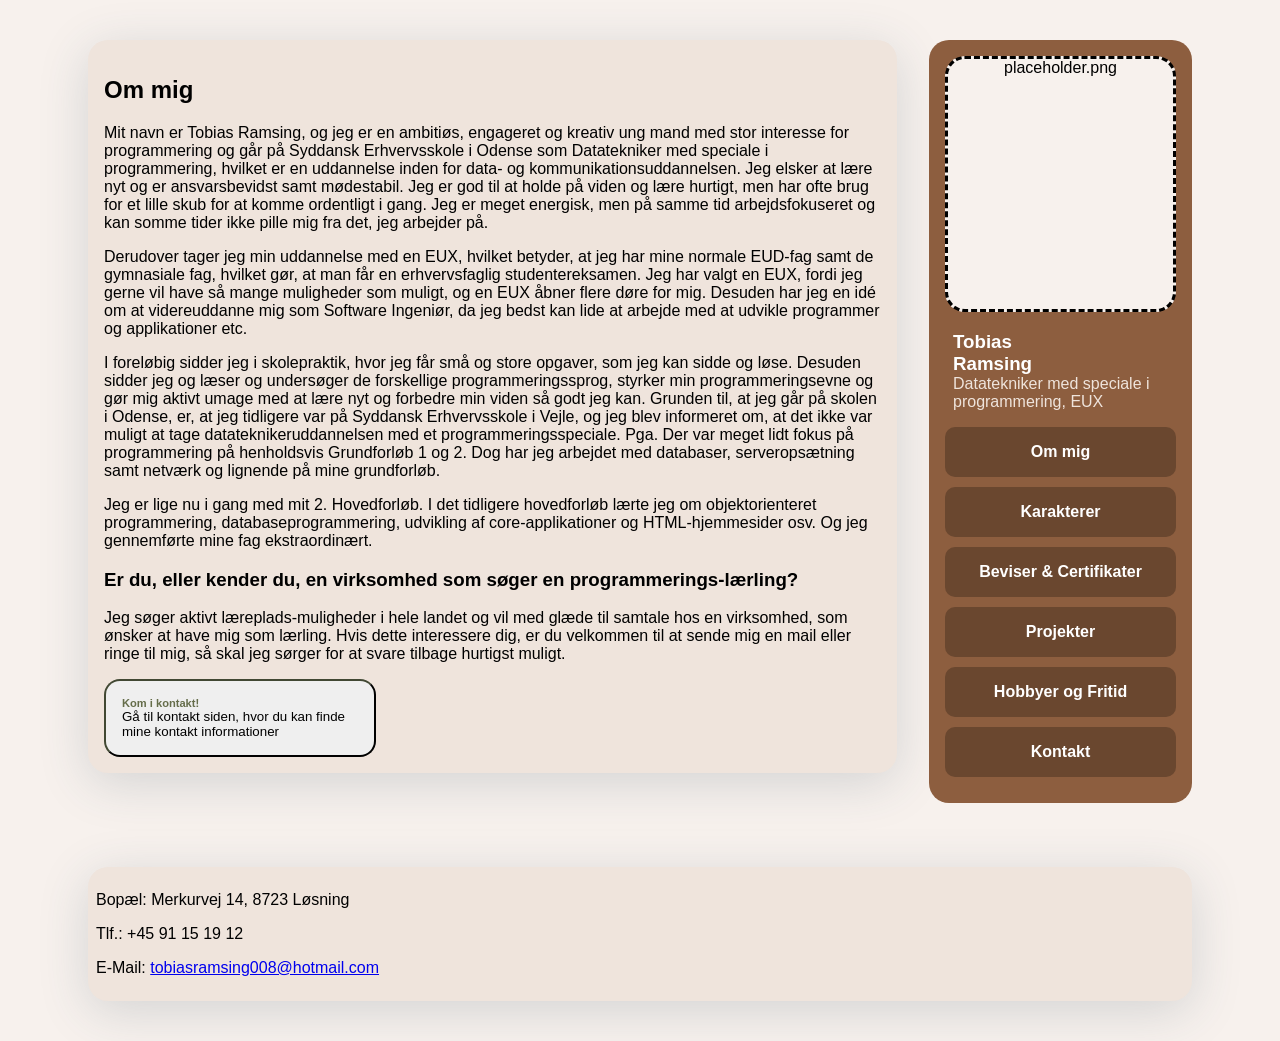
==== about.html @ 937082ed "Updated About Page and More" ====
<!DOCTYPE html>

<html>
    <head>
        <title>Tobias Ramsing | CV & Portfolio</title>
        <meta charset="UTF-8">
        <meta lang="DA">
        <meta name="description" content="Tobias Ramsing's CV og portfolio hjemmeside">
        <meta name="author" content="Tobias R.">
        <link rel="stylesheet" href="style.css">
    </head>
    <body>
        <div class="container">
            <main class="content">
                <div class="main-text-container">
                    <h2>Om mig</h2>
                    <p>Mit navn er Tobias Ramsing, og jeg er en ambitiøs, engageret og kreativ ung mand med stor interesse for programmering og går på Syddansk Erhvervsskole i Odense som Datatekniker med speciale i programmering, hvilket er en uddannelse inden for data- og kommunikationsuddannelsen. Jeg elsker at lære nyt og er ansvarsbevidst samt mødestabil. Jeg er god til at holde på viden og lære hurtigt, men har ofte brug for et lille skub for at komme ordentligt i gang. Jeg er meget energisk, men på samme tid arbejdsfokuseret og kan somme tider ikke pille mig fra det, jeg arbejder på.</p>
                    <p>Derudover tager jeg min uddannelse med en EUX, hvilket betyder, at jeg har mine normale EUD-fag samt de gymnasiale fag, hvilket gør, at man får en erhvervsfaglig studentereksamen. Jeg har valgt en EUX, fordi jeg gerne vil have så mange muligheder som muligt, og en EUX åbner flere døre for mig. Desuden har jeg en idé om at videreuddanne mig som Software Ingeniør, da jeg bedst kan lide at arbejde med at udvikle programmer og applikationer etc.</p>
                    <p>I foreløbig sidder jeg i skolepraktik, hvor jeg får små og store opgaver, som jeg kan sidde og løse. Desuden sidder jeg og læser og undersøger de forskellige programmeringssprog, styrker min programmeringsevne og gør mig aktivt umage med at lære nyt og forbedre min viden så godt jeg kan. Grunden til, at jeg går på skolen i Odense, er, at jeg tidligere var på Syddansk Erhvervsskole i Vejle, og jeg blev informeret om, at det ikke var muligt at tage datateknikeruddannelsen med et programmeringsspeciale. Pga. Der var meget lidt fokus på programmering på henholdsvis Grundforløb 1 og 2. Dog har jeg arbejdet med databaser, serveropsætning samt netværk og lignende på mine grundforløb.</p>
                    <p>Jeg er lige nu i gang med mit 2. Hovedforløb. I det tidligere hovedforløb lærte jeg om objektorienteret programmering, databaseprogrammering, udvikling af core-applikationer og HTML-hjemmesider osv. Og jeg gennemførte mine fag ekstraordinært.</p>
                    <h3>Er du, eller kender du, en virksomhed som søger en programmerings-lærling?</h3>
                    <p>Jeg søger aktivt læreplads-muligheder i hele landet og vil med glæde til samtale hos en virksomhed, som ønsker at have mig som lærling. Hvis dette interessere dig, er du velkommen til at sende mig en mail eller ringe til mig, så skal jeg sørger for at svare tilbage hurtigst muligt.</p>
                    <button class="to-contacts_container">
                        <small class="button-title">Kom i kontakt!</small>
                        <span>Gå til kontakt siden, hvor du kan finde mine kontakt informationer</span>
                    </button>
                </div>
            </main>

            <aside class="sidebar">
                <section class="sidebar-top">
                    <div class="profile-image">
                        <span>placeholder.png</span>
                    </div>
                    <div class="profile">
                        <h1>Tobias<br>Ramsing</h1>
                        <p class="subtitle">Datatekniker med speciale i programmering, EUX</p>
                    </div>

                </section>
                <section class="sidebar-nav">
                    <div class="sidenav">
                        <a href="/about.html" class="navbtn">Om mig</a>
                        <button popovertarget="dropdown" class="dropdown-btn navbtn">Karakterer
                            <i class="fa fa-caret-down"></i>
                        </button>
                        <div popover id="dropdown" class="dropdown-container">
                            <div class="dropdown-popover">
                                <a href="#hf1">Hovedforløb 1.</a>
                                <a href="#hf2">Hovedforløb 2.</a>
                                <a href="#hf3">Hovedforløb 3.</a>
                                <a href="#hf4">Hovedforløb 4.</a>
                                <a href="#hf5">Hovedforløb 5.</a>
                            </div>
                        </div>
                        <a href="#certifications" class="navbtn">Beviser & Certifikater</a>
                        <a href="#projects" class="navbtn">Projekter</a>
                        <a href="#hobbies" class="navbtn">Hobbyer og Fritid</a>
                        <a href="#contact" class="navbtn">Kontakt</a>
                    </div>
                </section>
            </aside>
        </div>
        <footer>
            <div class="footer-container">
                <main class="content">
                    <div class="socials">
                    </div>
                    <div class="footer-kontakt">
                        <p>Bopæl: Merkurvej 14, 8723 Løsning</p>
                        <p>Tlf.: +45 91 15 19 12</p>
                        <p>E-Mail: <a href="mailto:tobiasramsing008@hotmail.com">tobiasramsing008@hotmail.com</a></p>
                    </div>
                </main>
            </div>
        </footer>
    </body>
</html>
---- style.css ----
:root {
    font-family:'Segoe UI', Tahoma, Geneva, Verdana, sans-serif;
--color-font-primary-light: #ffffff;
--color-font-primary-dark: #000000;
--color-background-primary-light: #f7f1ed;
--color-background-primary-dark: #19100b;
--color-content-background-light: #efe4dc;
--color-content-background-dark: #231810;
--color-sidebar-background-primary: #8d5e3f;
--color-sidebar-background-secondary: #6a472f;
--color-sidebar-dropdown: #462F20;

--coffee-bean: #7f5539ff;
--camel: #a68a64ff;
--almond-cream: #ede0d4ff;
--dusty-olive: #656d4aff;
--ebony: #414833ff;

}

body {
    background-color: var(--color-background-primary-light);
}
main {
    background-color: var(--color-content-background-light);
    border-radius: 20px;
}
aside {
    background-color: var(--color-sidebar-background-primary);
    color: var(--color-font-primary-light);
}
.subtitle {
    color: var(--color-content-background-light);
}
.button-title {
    color:var(--dusty-olive);
    font-weight: 700;
}

.to-contacts_container {
    display: flex;
    flex-direction: column;
    text-align: left;
    width: 35%;
    padding: 1rem;
    border-radius: 16px;
    border-color: var(--ebony);
}
.main-text-container {
    padding: 0.5rem;
}
.profile-image {
    background-color: var(--color-background-primary-light);
    color: black;
    border-style: dashed;
    border-color: black;
    width: 225px;
    height: 250px;
    align-self: center;
    justify-self: center;
    border-radius: 20px;
    text-align: center;
}
.dropdown-btn {
    border: none;
    font-size: 16px;
    font-family:'Segoe UI', Tahoma, Geneva, Verdana, sans-serif;
}
.container {
    gap: 2rem;
    padding: 2rem 5rem;
    display: flex;
}
.sidebar {
    height: fit-content;
}
.content {
    height: fit-content;
    box-shadow: 0px 10px 50px lightgrey;
}
.dropdown-container {
    margin: 0;
    inset: auto;
    top: calc(anchor(bottom));
    justify-self: anchor-center;
    width: anchor-size(width);
    border: 0;
    border-radius: 10px;
    padding: 0;
    background-color: var(--color-background-primary-light);
    border-top-left-radius: 0;
    border-top-right-radius: 0;
}
.dropdown-popover {
    display: flex;
    flex-direction: column;
    text-align: center;
    width: 100%;
}
.dropdown-popover > a {
    text-decoration: none;
    color:#000000;
    padding: 1rem;
}
.dropdown-popover > a:hover {
    background-color: var(--color-content-background-light);
    border-radius: 10px;
}
.content {
    padding: 0.5rem;
}
.sidebar {
    display: grid;
    width: 80dvh;
    padding: 1rem;
    border-radius: 20px;
}
.sidebar-top {
    display: flex;
    flex-direction: column;
}
.profile {
    padding-left: 0.5rem;
}

.sidebar-nav .sidenav {
    display: grid;
}

.footer-container {
    padding: 2rem 5rem;
}

.navbtn {
    text-align: center;
    padding: 1rem;
    background-color: var(--color-sidebar-background-secondary);
    text-decoration: none;
    color: var(--color-font-primary-light);
    border-radius: 10px;
    margin-bottom: 10px;
    font-weight:600;
}

.profile h1 {
    margin-bottom: 0;
}
.profile .subtitle {
    margin-top: 0;
}
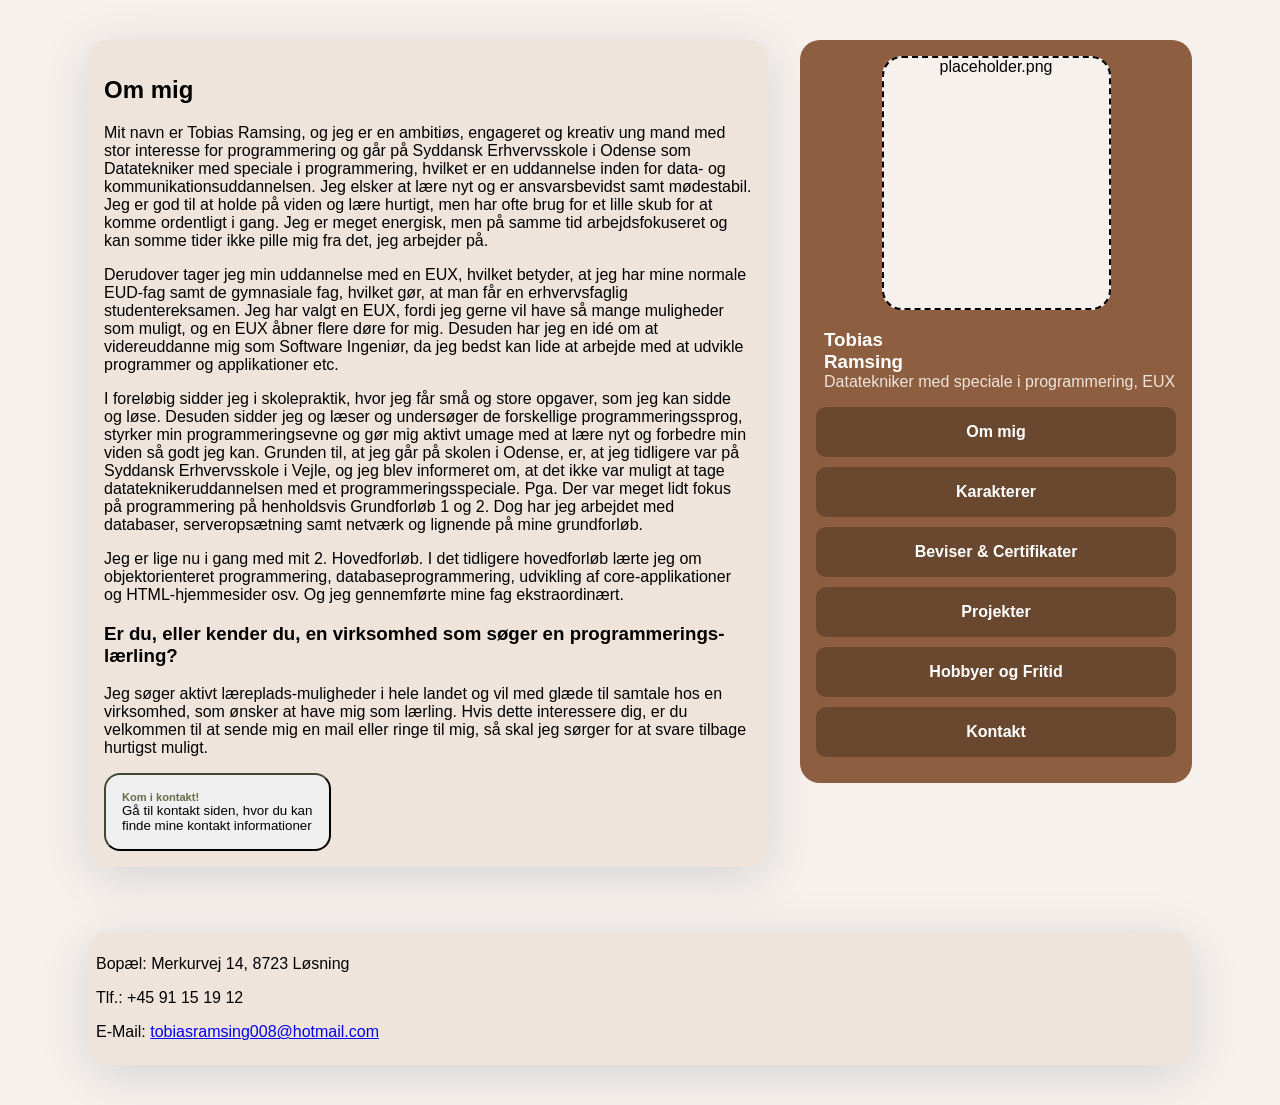
==== commit 5bee5bbf: "Addded more pages & organized CSS" ====
--- a/about.html
+++ b/about.html
@@ -1,10 +1,9 @@
 <!DOCTYPE html>
 
-<html>
+<html lang="da">
     <head>
         <title>Tobias Ramsing | CV & Portfolio</title>
         <meta charset="UTF-8">
-        <meta lang="DA">
         <meta name="description" content="Tobias Ramsing's CV og portfolio hjemmeside">
         <meta name="author" content="Tobias R.">
         <link rel="stylesheet" href="style.css">
@@ -20,13 +19,12 @@
                     <p>Jeg er lige nu i gang med mit 2. Hovedforløb. I det tidligere hovedforløb lærte jeg om objektorienteret programmering, databaseprogrammering, udvikling af core-applikationer og HTML-hjemmesider osv. Og jeg gennemførte mine fag ekstraordinært.</p>
                     <h3>Er du, eller kender du, en virksomhed som søger en programmerings-lærling?</h3>
                     <p>Jeg søger aktivt læreplads-muligheder i hele landet og vil med glæde til samtale hos en virksomhed, som ønsker at have mig som lærling. Hvis dette interessere dig, er du velkommen til at sende mig en mail eller ringe til mig, så skal jeg sørger for at svare tilbage hurtigst muligt.</p>
-                    <button class="to-contacts_container">
+                    <button type="button" class="to-contacts_container" onclick="location.href='/contact.html'">
                         <small class="button-title">Kom i kontakt!</small>
                         <span>Gå til kontakt siden, hvor du kan finde mine kontakt informationer</span>
                     </button>
                 </div>
             </main>
-
             <aside class="sidebar">
                 <section class="sidebar-top">
                     <div class="profile-image">
@@ -36,7 +34,6 @@
                         <h1>Tobias<br>Ramsing</h1>
                         <p class="subtitle">Datatekniker med speciale i programmering, EUX</p>
                     </div>
-
                 </section>
                 <section class="sidebar-nav">
                     <div class="sidenav">
@@ -46,33 +43,29 @@
                         </button>
                         <div popover id="dropdown" class="dropdown-container">
                             <div class="dropdown-popover">
-                                <a href="#hf1">Hovedforløb 1.</a>
-                                <a href="#hf2">Hovedforløb 2.</a>
-                                <a href="#hf3">Hovedforløb 3.</a>
-                                <a href="#hf4">Hovedforløb 4.</a>
-                                <a href="#hf5">Hovedforløb 5.</a>
+                                <a href="/grades-h1.html">Hovedforløb 1.</a>
                             </div>
                         </div>
-                        <a href="#certifications" class="navbtn">Beviser & Certifikater</a>
-                        <a href="#projects" class="navbtn">Projekter</a>
-                        <a href="#hobbies" class="navbtn">Hobbyer og Fritid</a>
-                        <a href="#contact" class="navbtn">Kontakt</a>
+                        <a href="/certifications.html" class="navbtn">Beviser & Certifikater</a>
+                        <a href="/projects.html" class="navbtn">Projekter</a>
+                        <a href="/hobbies.html" class="navbtn">Hobbyer og Fritid</a>
+                        <a href="/contact.html" class="navbtn">Kontakt</a>
                     </div>
                 </section>
             </aside>
         </div>
-        <footer>
-            <div class="footer-container">
-                <main class="content">
-                    <div class="socials">
-                    </div>
-                    <div class="footer-kontakt">
-                        <p>Bopæl: Merkurvej 14, 8723 Løsning</p>
-                        <p>Tlf.: +45 91 15 19 12</p>
-                        <p>E-Mail: <a href="mailto:tobiasramsing008@hotmail.com">tobiasramsing008@hotmail.com</a></p>
-                    </div>
-                </main>
-            </div>
-        </footer>
     </body>
+    <footer>
+        <div class="footer-container">
+            <main class="content">
+                <div class="socials">
+                </div>
+                <div class="footer-kontakt">
+                    <p>Bopæl: Merkurvej 14, 8723 Løsning</p>
+                    <p>Tlf.: +45 91 15 19 12</p>
+                    <p>E-Mail: <a href="mailto:tobiasramsing008@hotmail.com">tobiasramsing008@hotmail.com</a></p>
+                </div>
+            </main>
+        </div>
+    </footer>
 </html>
--- a/style.css
+++ b/style.css
@@ -1,83 +1,146 @@
 :root {
-    font-family:'Segoe UI', Tahoma, Geneva, Verdana, sans-serif;
---color-font-primary-light: #ffffff;
---color-font-primary-dark: #000000;
---color-background-primary-light: #f7f1ed;
---color-background-primary-dark: #19100b;
---color-content-background-light: #efe4dc;
---color-content-background-dark: #231810;
---color-sidebar-background-primary: #8d5e3f;
---color-sidebar-background-secondary: #6a472f;
---color-sidebar-dropdown: #462F20;
-
---coffee-bean: #7f5539ff;
---camel: #a68a64ff;
---almond-cream: #ede0d4ff;
---dusty-olive: #656d4aff;
---ebony: #414833ff;
-
+    font-family: 'Segoe UI', Tahoma, Geneva, Verdana, sans-serif;
+    --color-font-primary-light: #ffffff;
+    --color-font-primary-dark: #000000;
+    --color-background-primary-light: #f7f1ed;
+    --color-background-primary-dark: #19100b;
+    --color-content-background-light: #efe4dc;
+    --color-content-background-dark: #231810;
+    --color-sidebar-background-primary: #8d5e3f;
+    --color-sidebar-background-secondary: #6a472f;
+    --color-sidebar-dropdown: #462F20;
+    --coffee-bean: #7f5539ff;
+    --camel: #a68a64ff;
+    --almond-cream: #ede0d4ff;
+    --dusty-olive: #656d4aff;
+    --ebony: #414833ff;
 }
 
+/* ===== Layout ===== */
 body {
     background-color: var(--color-background-primary-light);
 }
+
+.container {
+    display: flex;
+    gap: 2rem;
+    padding: 2rem 5rem;
+}
+
+/* ===== Main Content ===== */
 main {
     background-color: var(--color-content-background-light);
     border-radius: 20px;
 }
+
+.content {
+    flex: 1;
+    height: fit-content;
+    padding: 0.5rem;
+    box-shadow: 0px 10px 50px lightgrey;
+}
+
+.main-text-container {
+    padding: 0.5rem;
+}
+
+.projects_container {
+    display: flex;
+    justify-content: center;
+    flex-direction: row;
+    flex-wrap: wrap;
+    gap: 2rem;
+}
+
+.project {
+    border: 3px solid var(--color-content-background-dark);
+    border-radius: 20px;
+    padding: 10px;
+    width: 300px;
+    height: 150px;
+    background-color: rgba(255, 255, 255, 0.836);
+}
+.project p {
+    color: var(--dusty-olive);
+    font-weight: 500;
+}
+/* ===== Sidebar ===== */
 aside {
     background-color: var(--color-sidebar-background-primary);
     color: var(--color-font-primary-light);
 }
+
+.sidebar {
+    display: grid;
+    width: 40dvh;
+    height: fit-content;
+    padding: 1rem;
+    border-radius: 20px;
+}
+
+.sidebar-top {
+    display: flex;
+    flex-direction: column;
+}
+
+.profile {
+    padding-left: 0.5rem;
+}
+
+.profile h1 {
+    margin-bottom: 0;
+}
+
+.profile .subtitle {
+    margin-top: 0;
+}
+
 .subtitle {
     color: var(--color-content-background-light);
 }
-.button-title {
-    color:var(--dusty-olive);
-    font-weight: 700;
+
+/* ===== Profile Image ===== */
+.profile-image {
+    width: 225px;
+    height: 250px;
+    background-color: var(--color-background-primary-light);
+    color: black;
+    border: 2px dashed black;
+    border-radius: 20px;
+    text-align: center;
+    align-self: center;
+    justify-self: center;
 }
 
-.to-contacts_container {
-    display: flex;
-    flex-direction: column;
-    text-align: left;
-    width: 35%;
+/* ===== Navigation ===== */
+.sidebar-nav .sidenav {
+    display: grid;
+}
+
+.navbtn {
+    text-align: center;
     padding: 1rem;
-    border-radius: 16px;
-    border-color: var(--ebony);
+    background-color: var(--color-sidebar-background-secondary);
+    color: var(--color-font-primary-light);
+    text-decoration: none;
+    border-radius: 10px;
+    margin-bottom: 10px;
+    font-weight: 600;
+    border: none;
+    cursor: pointer;
 }
-.main-text-container {
-    padding: 0.5rem;
+
+.navbtn:hover {
+    background-color: var(--color-sidebar-background-secondary);
+    cursor: pointer;
 }
-.profile-image {
-    background-color: var(--color-background-primary-light);
-    color: black;
-    border-style: dashed;
-    border-color: black;
-    width: 225px;
-    height: 250px;
-    align-self: center;
-    justify-self: center;
-    border-radius: 20px;
-    text-align: center;
-}
+
 .dropdown-btn {
     border: none;
     font-size: 16px;
-    font-family:'Segoe UI', Tahoma, Geneva, Verdana, sans-serif;
+    font-family: 'Segoe UI', Tahoma, Geneva, Verdana, sans-serif;
 }
-.container {
-    gap: 2rem;
-    padding: 2rem 5rem;
-    display: flex;
-}
-.sidebar {
-    height: fit-content;
-}
-.content {
-    height: fit-content;
-    box-shadow: 0px 10px 50px lightgrey;
-}
+
 .dropdown-container {
     margin: 0;
     inset: auto;
@@ -91,60 +154,46 @@
     border-top-left-radius: 0;
     border-top-right-radius: 0;
 }
+
 .dropdown-popover {
     display: flex;
     flex-direction: column;
     text-align: center;
     width: 100%;
 }
+
 .dropdown-popover > a {
+    padding: 1rem;
+    color: #000000;
     text-decoration: none;
-    color:#000000;
-    padding: 1rem;
 }
+
 .dropdown-popover > a:hover {
     background-color: var(--color-content-background-light);
     border-radius: 10px;
 }
-.content {
-    padding: 0.5rem;
+
+/* ===== Buttons ===== */
+button {
+    cursor: pointer;
 }
-.sidebar {
-    display: grid;
-    width: 80dvh;
-    padding: 1rem;
-    border-radius: 20px;
-}
-.sidebar-top {
+
+.to-contacts_container {
     display: flex;
     flex-direction: column;
-}
-.profile {
-    padding-left: 0.5rem;
+    text-align: left;
+    width: 35%;
+    padding: 1rem;
+    border-radius: 16px;
+    border-color: var(--ebony);
 }
 
-.sidebar-nav .sidenav {
-    display: grid;
+.button-title {
+    color: var(--dusty-olive);
+    font-weight: 700;
 }
 
+/* ===== Footer ===== */
 .footer-container {
     padding: 2rem 5rem;
-}
-
-.navbtn {
-    text-align: center;
-    padding: 1rem;
-    background-color: var(--color-sidebar-background-secondary);
-    text-decoration: none;
-    color: var(--color-font-primary-light);
-    border-radius: 10px;
-    margin-bottom: 10px;
-    font-weight:600;
-}
-
-.profile h1 {
-    margin-bottom: 0;
-}
-.profile .subtitle {
-    margin-top: 0;
 }
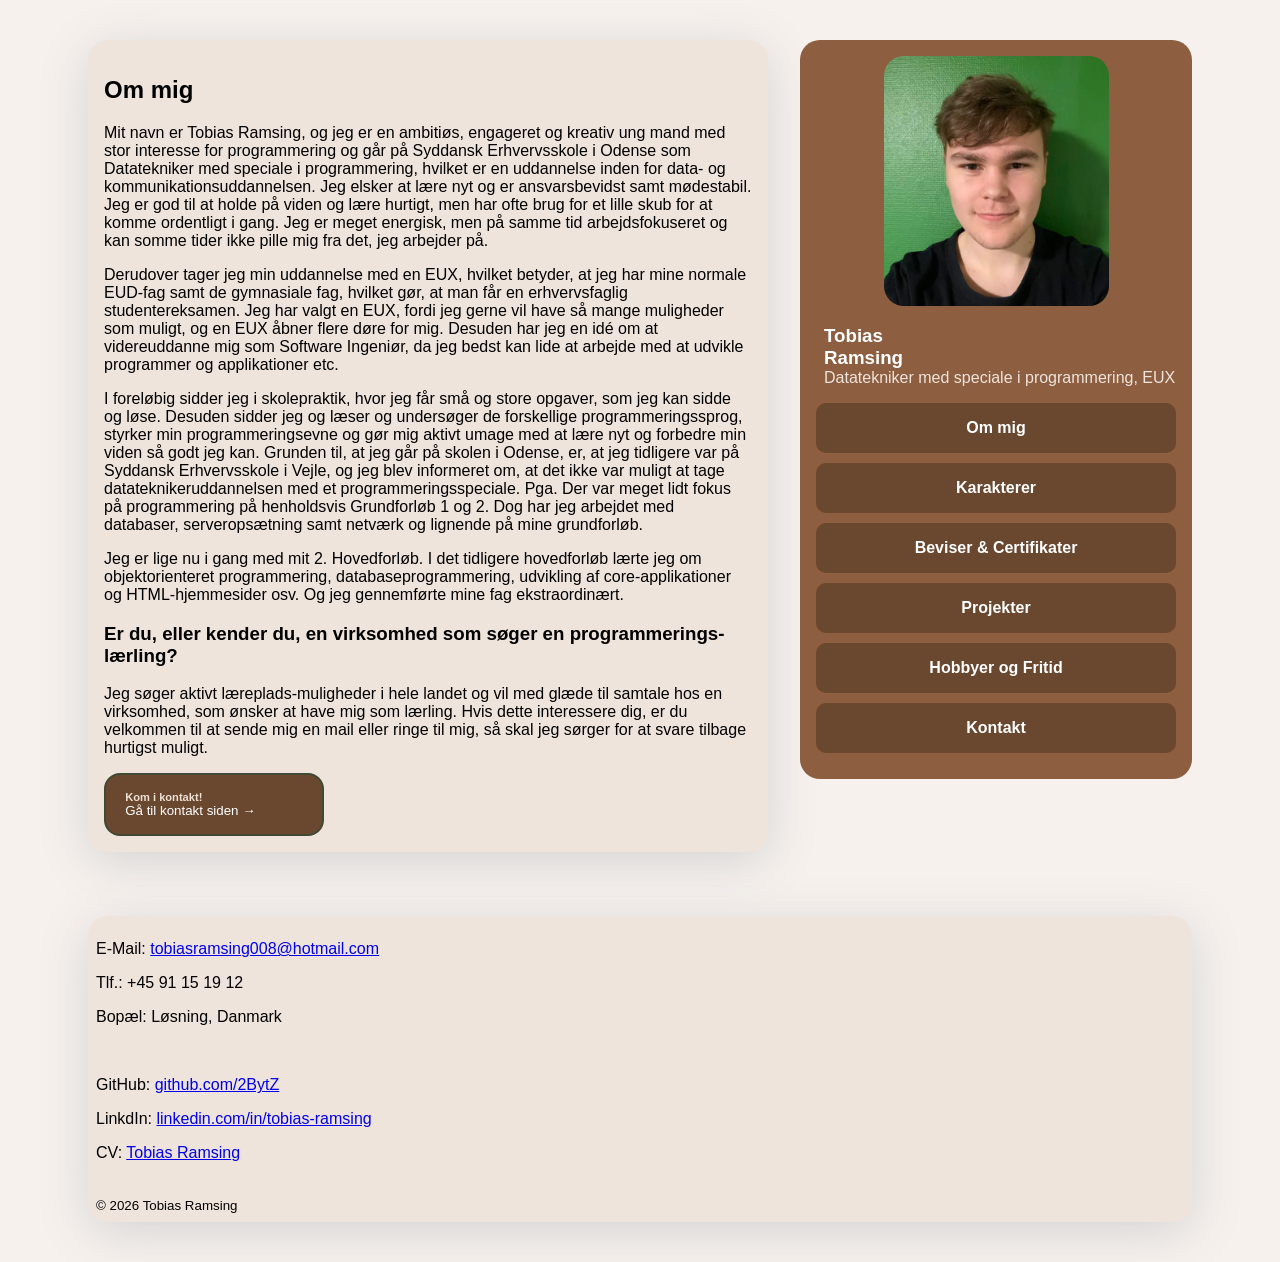
==== commit ba95cd1a: "Added TODO list and media files" ====
--- a/about.html
+++ b/about.html
@@ -21,14 +21,14 @@
                     <p>Jeg søger aktivt læreplads-muligheder i hele landet og vil med glæde til samtale hos en virksomhed, som ønsker at have mig som lærling. Hvis dette interessere dig, er du velkommen til at sende mig en mail eller ringe til mig, så skal jeg sørger for at svare tilbage hurtigst muligt.</p>
                     <button type="button" class="to-contacts_container" onclick="location.href='/contact.html'">
                         <small class="button-title">Kom i kontakt!</small>
-                        <span>Gå til kontakt siden, hvor du kan finde mine kontakt informationer</span>
+                        <span>Gå til kontakt siden &RightArrow;</span>
                     </button>
                 </div>
             </main>
             <aside class="sidebar">
                 <section class="sidebar-top">
                     <div class="profile-image">
-                        <span>placeholder.png</span>
+                        <img src="media/Selfie.jpg" alt="Tobias Ramsing selfie">
                     </div>
                     <div class="profile">
                         <h1>Tobias<br>Ramsing</h1>
@@ -58,13 +58,15 @@
     <footer>
         <div class="footer-container">
             <main class="content">
-                <div class="socials">
-                </div>
-                <div class="footer-kontakt">
-                    <p>Bopæl: Merkurvej 14, 8723 Løsning</p>
-                    <p>Tlf.: +45 91 15 19 12</p>
-                    <p>E-Mail: <a href="mailto:tobiasramsing008@hotmail.com">tobiasramsing008@hotmail.com</a></p>
-                </div>
+                <p>E-Mail: <a href="mailto:tobiasramsing008@hotmail.com">tobiasramsing008@hotmail.com</a></p>
+                <p>Tlf.: +45 91 15 19 12</p>
+                <p>Bopæl: Løsning, Danmark</p>
+                <br>
+                <p>GitHub: <a href="https://github.com/2BytZ">github.com/2BytZ</a></p>
+                <p>LinkdIn: <a href="www.linkedin.com/in/tobias-ramsing">linkedin.com/in/tobias-ramsing</a></p>
+                <p>CV: <a target="_balnk" href="docs/CV - Tobias Ramsing.pdf">Tobias Ramsing</a></p>
+                <br>
+                <small>© 2026 Tobias Ramsing</small>
             </main>
         </div>
     </footer>
--- a/style.css
+++ b/style.css
@@ -104,14 +104,19 @@
     width: 225px;
     height: 250px;
     background-color: var(--color-background-primary-light);
-    color: black;
-    border: 2px dashed black;
+    /*border: 2px dashed black;*/
     border-radius: 20px;
     text-align: center;
     align-self: center;
     justify-self: center;
-}
-
+    overflow: hidden;
+}
+.profile-image img {
+    width: 100%;
+    height: 100%;
+    object-fit: cover;
+    display: block;
+}
 /* ===== Navigation ===== */
 .sidebar-nav .sidenav {
     display: grid;
@@ -174,23 +179,103 @@
 }
 
 /* ===== Buttons ===== */
-button {
+.navbtn {
+    border: 2px solid var(--ebony);
+    background-color: var(--color-sidebar-background-secondary);
+    color: var(--color-font-primary-light);
+    transition: transform 0.2s ease, background-color 0.2s ease;
     cursor: pointer;
+    border: none;
+    background-color: var(--color-sidebar-background-secondary);
+    color: var(--color-font-primary-light);
+}
+
+.navbtn:hover {
+    transform: translateY(-2px);
 }
 
 .to-contacts_container {
     display: flex;
     flex-direction: column;
     text-align: left;
-    width: 35%;
-    padding: 1rem;
+    width: fit-content;
+    min-width: 220px;
+    padding: 1rem 1.2rem;
     border-radius: 16px;
-    border-color: var(--ebony);
+    border: 2px solid var(--ebony);
+    background-color: var(--color-sidebar-background-secondary);
+    color: var(--color-font-primary-light);
+    transition: transform 0.2s ease, background-color 0.2s ease;
+}
+
+.to-contacts_container:hover {
+    transform: translateY(-2px);
+    background-color: var(--color-sidebar-background-primary);
 }
 
 .button-title {
-    color: var(--dusty-olive);
+    color: var(--almond-cream);
     font-weight: 700;
+}
+
+.contact-details {
+    margin-bottom: 1.5rem;
+    display: grid;
+    gap: 0.75rem;
+}
+
+.contact-details p {
+    margin: 0;
+    font-weight: 500;
+    line-height: 1.6;
+}
+
+.contact-details a {
+    color: var(--coffee-bean);
+    text-decoration: none;
+}
+
+.contact-details a:hover {
+    text-decoration: underline;
+}
+
+.contact-form {
+    display: grid;
+    gap: 1rem;
+    margin-top: 1rem;
+}
+
+.contact-form label {
+    display: flex;
+    flex-direction: column;
+    gap: 0.5rem;
+    font-weight: 600;
+    color: var(--ebony);
+}
+
+.contact-form input,
+.contact-form textarea {
+    width: 90%;
+    padding: 0.9rem 1rem;
+    border-radius: 14px;
+    border: 1px solid rgba(0, 0, 0, 0.12);
+    background: rgba(255, 255, 255, 0.92);
+    font-family: inherit;
+    font-size: 1rem;
+    color: var(--color-font-primary-dark);
+    resize: vertical;
+    box-shadow: inset 0 0 0 1px rgba(0, 0, 0, 0.04);
+}
+
+.contact-form input:focus,
+.contact-form textarea:focus {
+    outline: none;
+    border-color: var(--coffee-bean);
+    box-shadow: 0 0 0 3px rgba(127, 85, 57, 0.15);
+}
+
+.contact-form textarea {
+    min-height: 150px;
 }
 
 /* ===== Footer ===== */
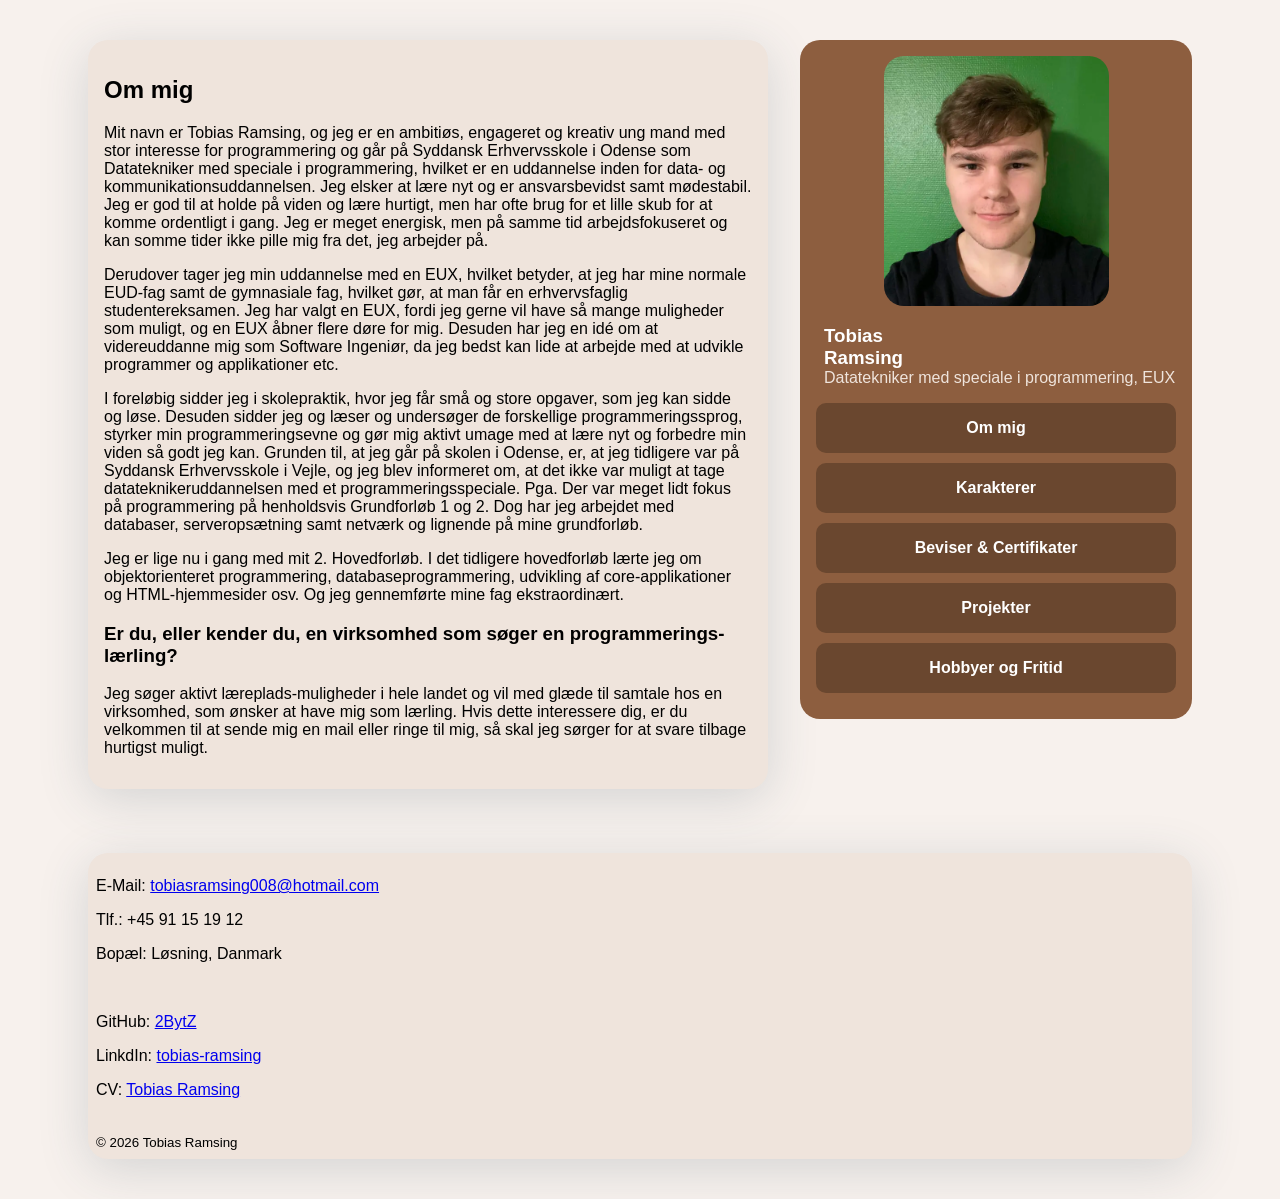
==== commit ebf0ae51: "Removed "kontakt" page" ====
--- a/about.html
+++ b/about.html
@@ -19,10 +19,6 @@
                     <p>Jeg er lige nu i gang med mit 2. Hovedforløb. I det tidligere hovedforløb lærte jeg om objektorienteret programmering, databaseprogrammering, udvikling af core-applikationer og HTML-hjemmesider osv. Og jeg gennemførte mine fag ekstraordinært.</p>
                     <h3>Er du, eller kender du, en virksomhed som søger en programmerings-lærling?</h3>
                     <p>Jeg søger aktivt læreplads-muligheder i hele landet og vil med glæde til samtale hos en virksomhed, som ønsker at have mig som lærling. Hvis dette interessere dig, er du velkommen til at sende mig en mail eller ringe til mig, så skal jeg sørger for at svare tilbage hurtigst muligt.</p>
-                    <button type="button" class="to-contacts_container" onclick="location.href='/contact.html'">
-                        <small class="button-title">Kom i kontakt!</small>
-                        <span>Gå til kontakt siden &RightArrow;</span>
-                    </button>
                 </div>
             </main>
             <aside class="sidebar">
@@ -43,13 +39,12 @@
                         </button>
                         <div popover id="dropdown" class="dropdown-container">
                             <div class="dropdown-popover">
-                                <a href="/grades-h1.html">Hovedforløb 1.</a>
+                                <a target="_blank" href="docs/Skolevejledning_1 hovedorløb eux.pdf">Hovedforløb 1.</a>
                             </div>
                         </div>
                         <a href="/certifications.html" class="navbtn">Beviser & Certifikater</a>
                         <a href="/projects.html" class="navbtn">Projekter</a>
                         <a href="/hobbies.html" class="navbtn">Hobbyer og Fritid</a>
-                        <a href="/contact.html" class="navbtn">Kontakt</a>
                     </div>
                 </section>
             </aside>
@@ -62,9 +57,9 @@
                 <p>Tlf.: +45 91 15 19 12</p>
                 <p>Bopæl: Løsning, Danmark</p>
                 <br>
-                <p>GitHub: <a href="https://github.com/2BytZ">github.com/2BytZ</a></p>
-                <p>LinkdIn: <a href="www.linkedin.com/in/tobias-ramsing">linkedin.com/in/tobias-ramsing</a></p>
-                <p>CV: <a target="_balnk" href="docs/CV - Tobias Ramsing.pdf">Tobias Ramsing</a></p>
+                <p>GitHub: <a href="https://github.com/2BytZ">2BytZ</a></p>
+                <p>LinkdIn: <a href="www.linkedin.com/in/tobias-ramsing">tobias-ramsing</a></p>
+                <p>CV: <a target="_blank" href="docs/CV - Tobias Ramsing.pdf">Tobias Ramsing</a></p>
                 <br>
                 <small>© 2026 Tobias Ramsing</small>
             </main>
--- a/style.css
+++ b/style.css
@@ -52,18 +52,56 @@
     gap: 2rem;
 }
 
+.project-date {
+    font-size: x-small;
+    margin: 0;
+}
+
 .project {
     border: 3px solid var(--color-content-background-dark);
     border-radius: 20px;
     padding: 10px;
     width: 300px;
-    height: 150px;
+    height: fit-content;
     background-color: rgba(255, 255, 255, 0.836);
-}
+    position: relative;
+    display: flex;
+    flex-direction: column;
+}
+
 .project p {
     color: var(--dusty-olive);
-    font-weight: 500;
-}
+    font-weight:700;
+    margin-bottom: 0;
+}
+.project small {
+    margin-top: 0;
+}
+
+.project > span {
+    position: absolute;
+    bottom: 10px;
+    right: 10px;
+    font-weight: bold;
+    font-size: 1.2rem;
+}
+
+.teknologier{
+    margin-top: 10px;
+    display: flex;
+    flex-direction: row;
+    gap: 10px;
+}
+
+.teknologier > li {
+    list-style: none;
+    border-radius: 20px;
+    border: 2px solid var(--ebony);
+    background-color: var(--dusty-olive);
+    width: fit-content;
+    padding: 5px;
+}
+
 /* ===== Sidebar ===== */
 aside {
     background-color: var(--color-sidebar-background-primary);
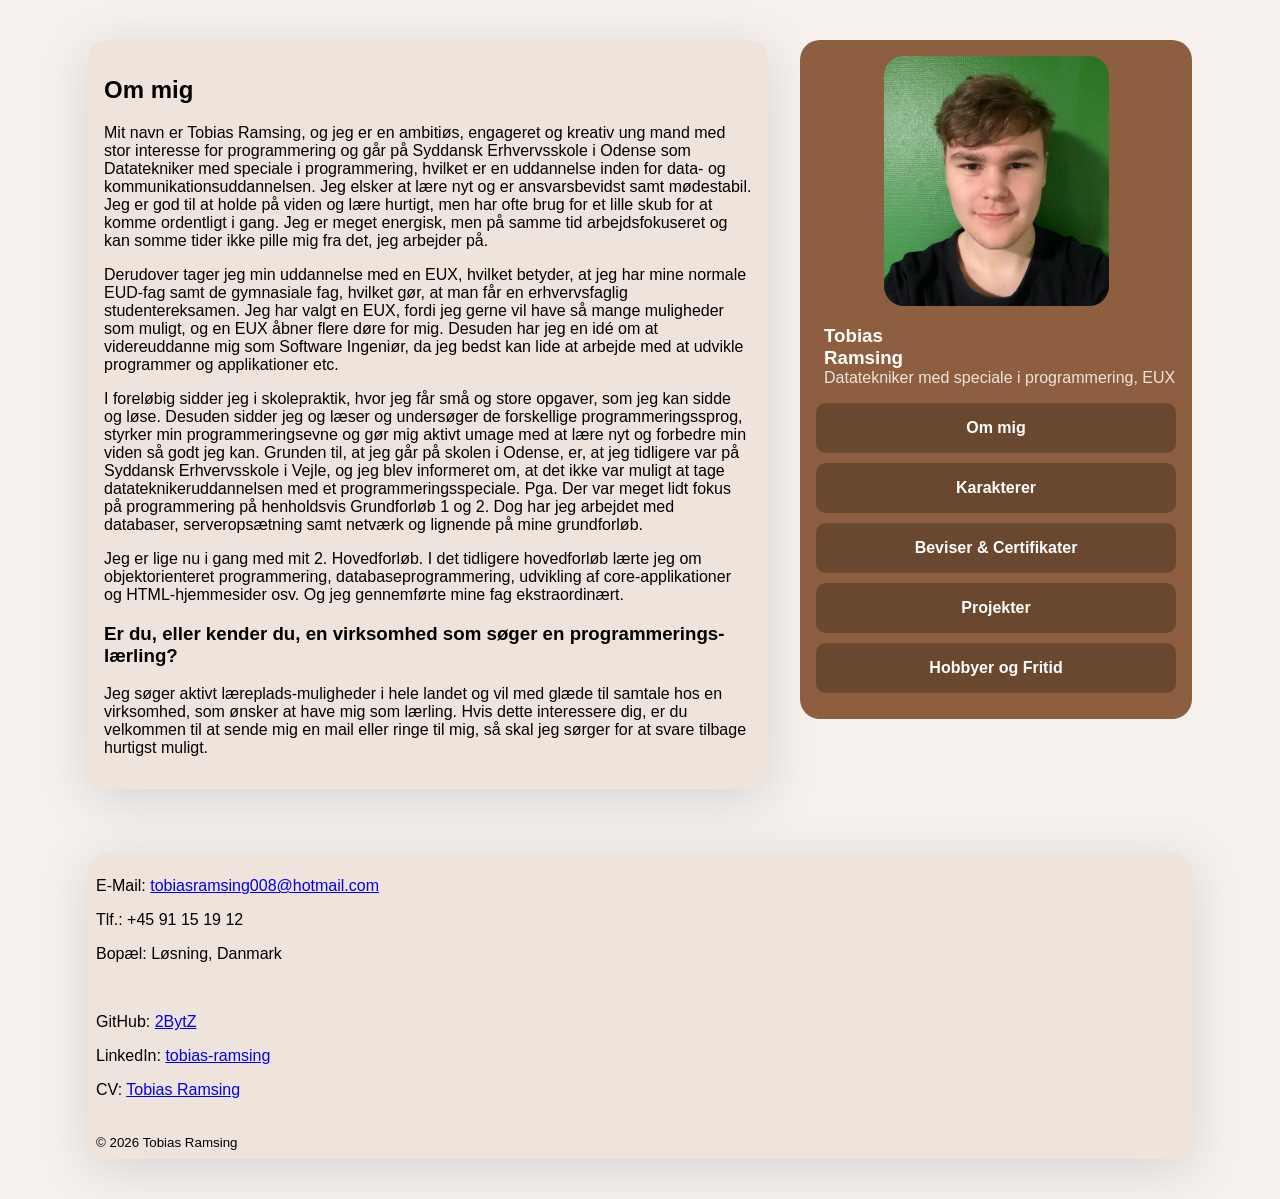
==== commit caf0645d: "Afleveret opgave" ====
--- a/about.html
+++ b/about.html
@@ -58,7 +58,7 @@
                 <p>Bopæl: Løsning, Danmark</p>
                 <br>
                 <p>GitHub: <a href="https://github.com/2BytZ">2BytZ</a></p>
-                <p>LinkdIn: <a href="www.linkedin.com/in/tobias-ramsing">tobias-ramsing</a></p>
+                <p>LinkedIn: <a href="www.linkedin.com/in/tobias-ramsing">tobias-ramsing</a></p>
                 <p>CV: <a target="_blank" href="docs/CV - Tobias Ramsing.pdf">Tobias Ramsing</a></p>
                 <br>
                 <small>© 2026 Tobias Ramsing</small>
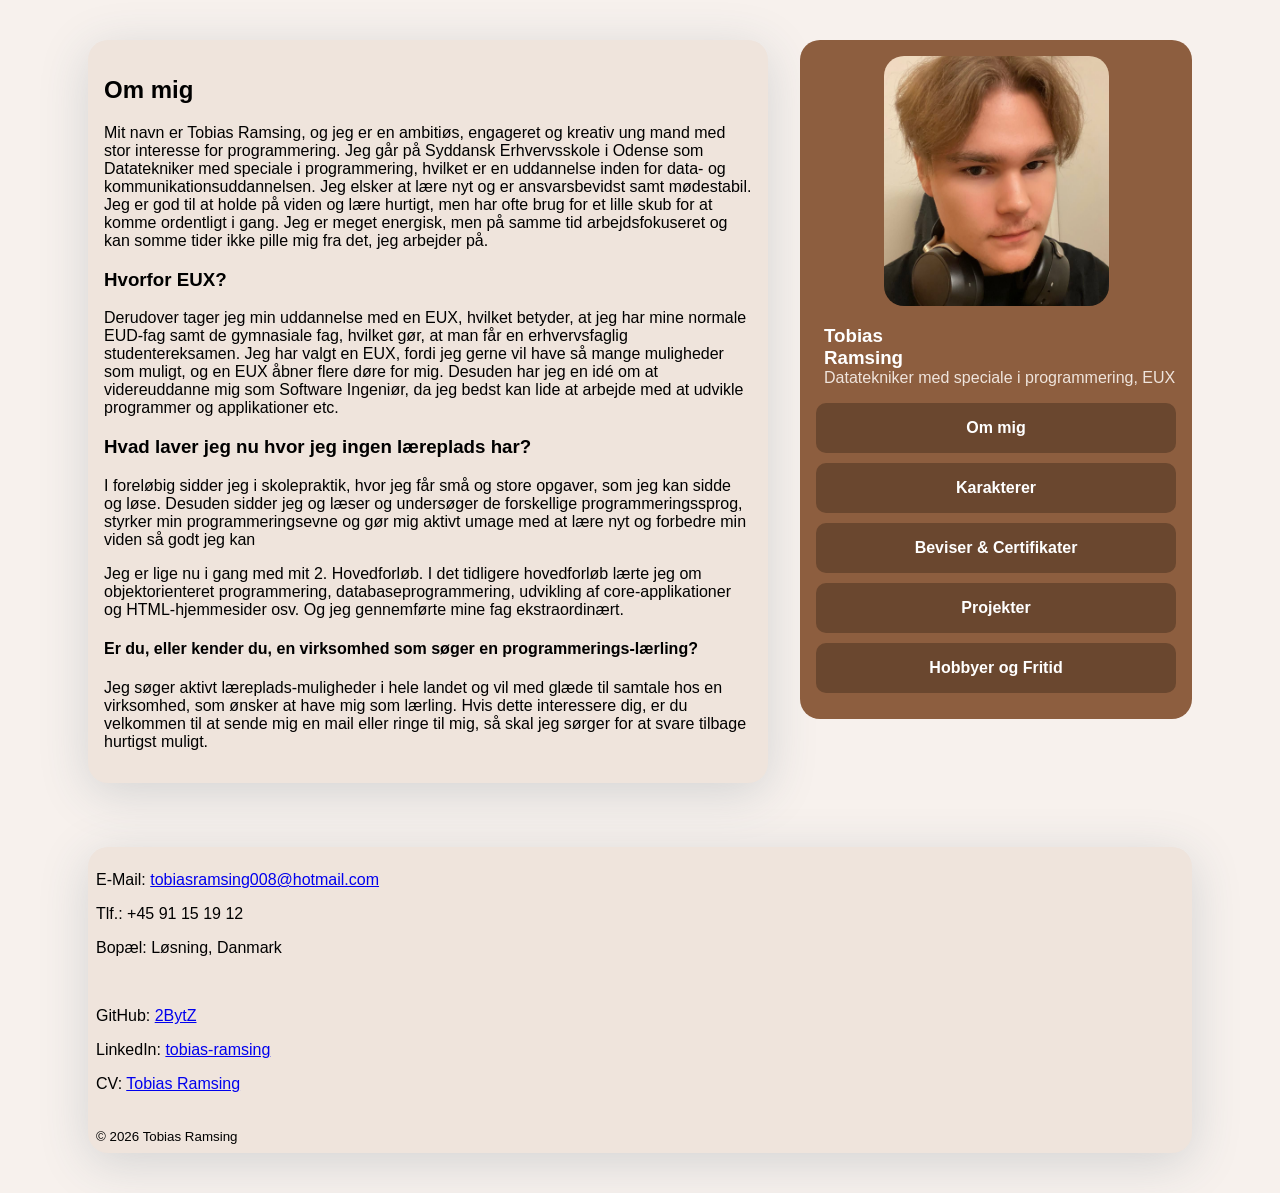
==== commit 7fcefa56: "Changed foto and fixed dropdown" ====
--- a/about.html
+++ b/about.html
@@ -13,18 +13,20 @@
             <main class="content">
                 <div class="main-text-container">
                     <h2>Om mig</h2>
-                    <p>Mit navn er Tobias Ramsing, og jeg er en ambitiøs, engageret og kreativ ung mand med stor interesse for programmering og går på Syddansk Erhvervsskole i Odense som Datatekniker med speciale i programmering, hvilket er en uddannelse inden for data- og kommunikationsuddannelsen. Jeg elsker at lære nyt og er ansvarsbevidst samt mødestabil. Jeg er god til at holde på viden og lære hurtigt, men har ofte brug for et lille skub for at komme ordentligt i gang. Jeg er meget energisk, men på samme tid arbejdsfokuseret og kan somme tider ikke pille mig fra det, jeg arbejder på.</p>
+                    <p>Mit navn er Tobias Ramsing, og jeg er en ambitiøs, engageret og kreativ ung mand med stor interesse for programmering. Jeg går på Syddansk Erhvervsskole i Odense som Datatekniker med speciale i programmering, hvilket er en uddannelse inden for data- og kommunikationsuddannelsen. Jeg elsker at lære nyt og er ansvarsbevidst samt mødestabil. Jeg er god til at holde på viden og lære hurtigt, men har ofte brug for et lille skub for at komme ordentligt i gang. Jeg er meget energisk, men på samme tid arbejdsfokuseret og kan somme tider ikke pille mig fra det, jeg arbejder på.</p>
+                    <h3>Hvorfor EUX?</h3>
                     <p>Derudover tager jeg min uddannelse med en EUX, hvilket betyder, at jeg har mine normale EUD-fag samt de gymnasiale fag, hvilket gør, at man får en erhvervsfaglig studentereksamen. Jeg har valgt en EUX, fordi jeg gerne vil have så mange muligheder som muligt, og en EUX åbner flere døre for mig. Desuden har jeg en idé om at videreuddanne mig som Software Ingeniør, da jeg bedst kan lide at arbejde med at udvikle programmer og applikationer etc.</p>
-                    <p>I foreløbig sidder jeg i skolepraktik, hvor jeg får små og store opgaver, som jeg kan sidde og løse. Desuden sidder jeg og læser og undersøger de forskellige programmeringssprog, styrker min programmeringsevne og gør mig aktivt umage med at lære nyt og forbedre min viden så godt jeg kan. Grunden til, at jeg går på skolen i Odense, er, at jeg tidligere var på Syddansk Erhvervsskole i Vejle, og jeg blev informeret om, at det ikke var muligt at tage datateknikeruddannelsen med et programmeringsspeciale. Pga. Der var meget lidt fokus på programmering på henholdsvis Grundforløb 1 og 2. Dog har jeg arbejdet med databaser, serveropsætning samt netværk og lignende på mine grundforløb.</p>
+                    <h3>Hvad laver jeg nu hvor jeg ingen læreplads har?</h3>
+                    <p>I foreløbig sidder jeg i skolepraktik, hvor jeg får små og store opgaver, som jeg kan sidde og løse. Desuden sidder jeg og læser og undersøger de forskellige programmeringssprog, styrker min programmeringsevne og gør mig aktivt umage med at lære nyt og forbedre min viden så godt jeg kan</p>
                     <p>Jeg er lige nu i gang med mit 2. Hovedforløb. I det tidligere hovedforløb lærte jeg om objektorienteret programmering, databaseprogrammering, udvikling af core-applikationer og HTML-hjemmesider osv. Og jeg gennemførte mine fag ekstraordinært.</p>
-                    <h3>Er du, eller kender du, en virksomhed som søger en programmerings-lærling?</h3>
+                    <h4>Er du, eller kender du, en virksomhed som søger en programmerings-lærling?</h4>
                     <p>Jeg søger aktivt læreplads-muligheder i hele landet og vil med glæde til samtale hos en virksomhed, som ønsker at have mig som lærling. Hvis dette interessere dig, er du velkommen til at sende mig en mail eller ringe til mig, så skal jeg sørger for at svare tilbage hurtigst muligt.</p>
                 </div>
             </main>
             <aside class="sidebar">
                 <section class="sidebar-top">
                     <div class="profile-image">
-                        <img src="media/Selfie.jpg" alt="Tobias Ramsing selfie">
+                        <img src="media/Navneskilt_selfie.jpg" alt="Tobias Ramsing selfie">
                     </div>
                     <div class="profile">
                         <h1>Tobias<br>Ramsing</h1>
--- a/style.css
+++ b/style.css
@@ -68,6 +68,10 @@
     display: flex;
     flex-direction: column;
 }
+.clickable {
+    cursor: pointer;
+}
+
 
 .project p {
     color: var(--dusty-olive);
@@ -179,6 +183,7 @@
 }
 
 .dropdown-btn {
+    anchor-name: --karakterer-btn;
     border: none;
     font-size: 16px;
     font-family: 'Segoe UI', Tahoma, Geneva, Verdana, sans-serif;
@@ -188,7 +193,7 @@
     margin: 0;
     inset: auto;
     top: calc(anchor(bottom));
-    justify-self: anchor-center;
+    /*justify-self: anchor-center;*/
     width: anchor-size(width);
     border: 0;
     border-radius: 10px;
@@ -196,6 +201,12 @@
     background-color: var(--color-background-primary-light);
     border-top-left-radius: 0;
     border-top-right-radius: 0;
+    
+    position: fixed;
+    position-anchor: --karakterer-btn;
+    left: anchor(left);
+    width: anchor-size(width);
+    
 }
 
 .dropdown-popover {
